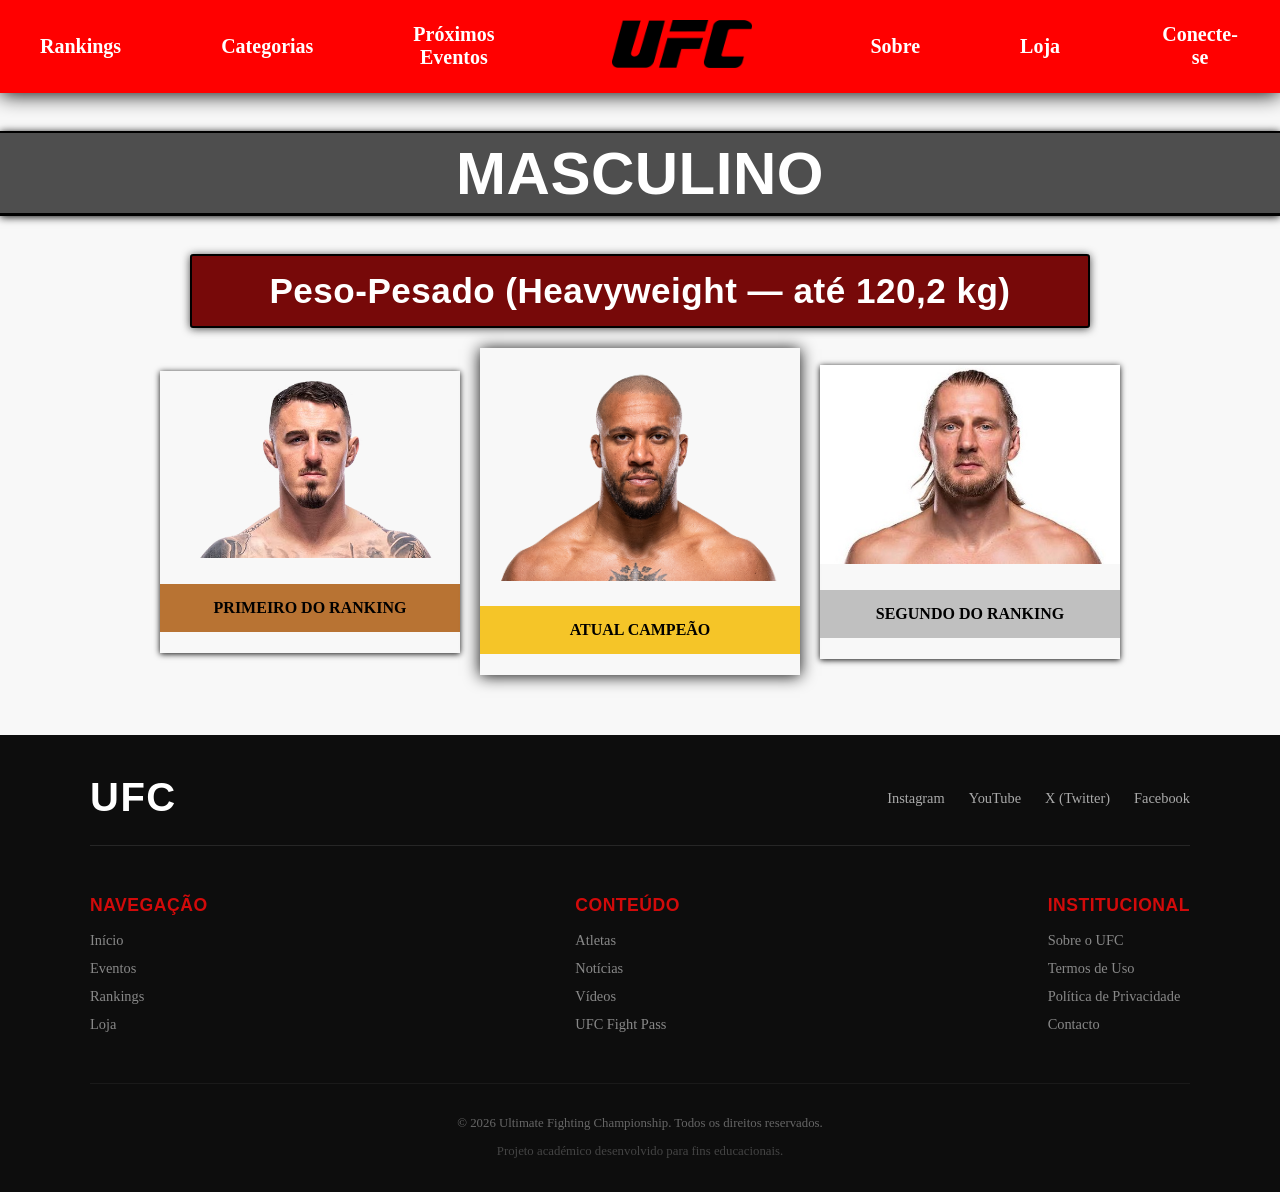
==== categorias.html @ e04116a1 "inicio da pagina de categorias" ====
<!DOCTYPE html>
<html lang="pt-br">
<head>
    <meta charset="UTF-8">
    <meta name="viewport" content="width=device-width, initial-scale=1.0">
    <title>Document</title>
    <link rel="stylesheet" href="style.css">
</head>
<body>
    <header>

        <nav>
            <div class="links">

                <div class="lmenu">
                    <a href="ranking.html">Rankings</a>
                    <a href="categorias.html">Categorias</a>
                    <a href="eventos.html">Próximos Eventos</a>
                </div>

                    <div class="logomenu"><a href="index.html"><img src="./images/ufc logo" alt="" class="ufclogo"></a> </div>

                <div class="rmenu">
                    <a href="sobre.html">Sobre</a>
                    <a href="loja.html">Loja</a>
                    <a href="login.html">Conecte-se</a>
                </div>
            </div>
        </nav>

    </header>

    <section>
      <div class="titulo-categoria-masculino">
        <h2>
          Masculino
        </h2>
      </div>
      
      <div class="sub-titulos-cm">
        <h3>
          Peso-Pesado
        </h3>

        <h3>
          (Heavyweight — até 120,2 kg)
        </h3>
      </div>

        <div class="top3">

          <div class="a1">
            <img src="./images/aspinall.avif" alt="" width="300">
            <h4 class="pr">Primeiro do Ranking</h4>
          </div>
  
          <div class="a2">
            <img src="./images/ciryl-gane.png" alt="" width="320">
            <h4 class="ca">Atual Campeão</h4>
          </div>
  
          <div class="a3">
            <img src="./images/alexander-volkov.jpg" alt="" width=300>
            <h4 class="sr">Segundo do Ranking</h4>
          </div>
        </div>
    </section>






    <!-- Início do rodapé do site -->
<footer class="rodape-ufc">
  <div class="rodape-conteudo">
    
    <!-- Secção Superior: Contém o logo da marca e os links das redes sociais -->
    <div class="rodape-topo">
      <!-- Logo do UFC estilizado via CSS -->
      <div class="logo-rodape">UFC</div>
      
      <!-- Container com as ligações para as redes sociais -->
      <div class="redes-sociais">
        <!-- target="_blank" faz o link abrir numa nova separador do navegador -->
        <a href="#" target="_blank">Instagram</a>
        <a href="#" target="_blank">YouTube</a>
        <a href="#" target="_blank">X (Twitter)</a>
        <a href="#" target="_blank">Facebook</a>
      </div>
    </div>

    <!-- Linha horizontal discreta para separar o topo do corpo do rodapé -->
    <hr class="linha-divisoria">

    <!-- Secção Central: Organizada em colunas de navegação -->
    <div class="rodape-colunas">
      
      <!-- Coluna 1: Links principais de navegação do site -->
      <div class="coluna">
        <h4>Navegação</h4>
        <ul>
          <li><a href="index.html">Início</a></li>
          <li><a href="eventos.html">Eventos</a></li>
          <li><a href="ranking.html">Rankings</a></li>
          <li><a href="loja.html">Loja</a></li>
        </ul>
      </div>

      <!-- Coluna 2: Links para secções de conteúdo e media -->
      <div class="coluna">
        <h4>Conteúdo</h4>
        <ul>
          <li><a href="#">Atletas</a></li>
          <li><a href="#">Notícias</a></li>
          <li><a href="#">Vídeos</a></li>
          <li><a href="#">UFC Fight Pass</a></li>
        </ul>
      </div>

      <!-- Coluna 3: Links de páginas institucionais e termos legais -->
      <div class="coluna">
        <h4>Institucional</h4>
        <ul>
          <li><a href="sobre.html">Sobre o UFC</a></li>
          <li><a href="#">Termos de Uso</a></li>
          <li><a href="#">Política de Privacidade</a></li>
          <li><a href="#">Contacto</a></li>
        </ul>
      </div>
    </div>

    <!-- Secção Inferior: Contém as informações de copyright e aviso escolar -->
    <div class="rodape-base">
      <p>&copy; 2026 Ultimate Fighting Championship. Todos os direitos reservados.</p>
      <p class="creditos">Projeto académico desenvolvido para fins educacionais.</p>
    </div>

  </div>
</footer>
</body>
</html>
---- style.css ----
body{
    margin: 0;
    background-color: #f8f8f8;
}

header{
    width: 100%;
    display: flex;
}

nav{
    display: flex;
    justify-content: center;
    background-color: red;
    width: 100%;
    padding: 20px 20px;
    box-shadow: 0 1px 20px black;
}

.ufclogo{
    width: 140px;
    
}

.links{
    display: flex;
    gap: 50px;
    align-items: center;
}

.links a{
    text-decoration: none;
    color: white;
    font-size: 20px;
    text-align: center;
    font-weight: bolder;
}

.lmenu{
    width: 40%;
    display: flex;
    gap: 100px;
    align-items: center;
    padding: 0 20px;
}

.logomenu{
    width: 10%;
    display: flex;
    justify-content: center;
    margin: 0 6ch;
    width: 140px;
}

.rmenu{
    width: 40%;
    display: flex;
    gap: 100px;
    align-items: center;
    padding: 0 20px;
}

.charlesdiego{
    display: flex;
    justify-content: center;
    margin-top: 50px;
}

.asidecharles{
    width: 25%;
    border: 4px solid rgb(77, 69, 69);
    background-color: rgba(37, 35, 35, 0.685);
    padding: 0 30px;
    font-size: 25px;
    text-align: center;
}

.imgcharles{
    border: 8px rgb(197, 168, 4) solid;
}

.tituloaside{
    color: rgb(240, 231, 231);
    text-decoration: underline;
    font-family: 'Oswald', sans-serif;
    font-weight: 700;
    text-transform: uppercase; /* Deixa em maiúsculas */
    letter-spacing: 0.5px;      /* Ajusta o espaçamento das letras */
}

.ulcharlesindex li{
    margin-top: 40px;
    color: white;
}

.h2noticias{
    font-family: 'Oswald', sans-serif;
    font-weight: 700;
    text-transform: uppercase;
    letter-spacing: 0.5px;
    display: flex;
    margin-top: 5%;
    font-size: 50px;
    background-color: red;
    width: 60%;
    margin: 3% 20%;
    justify-content: center;
    padding: 15px;
    border: 2px solid black;
    box-shadow: #ff0000 0 1px 8px;
    border-radius: 3px;
    color: white;
}

.entrevista-natalia{
    display: flex;
    align-items: center; /* Centraliza o conteúdo verticalmente */
    gap: 20px;
    background-color: #ffffff;
    box-shadow: 0 1px 20px black; /*borda com sombra desfocada*/
    padding: 15px;
    max-width: 80%;
    margin: 0 auto;
    }

.legenda-video-natalia{
    font-size: 28px;
}    

.jonnyidx{
    display: flex;
    align-items: center; 
    gap: 20px; 
    background-color: #ffffff; /* Cor de fundo idêntica ao card de cima */
    box-shadow: 0 1px 20px black; /*borda com sombra desfocada*/
    padding: 15px;
    max-width: 80%;
    margin: 0 auto;
}

.foto-jonny{
    width: 200;
    height: 315;
}

.legenda-jonny{
    font-size: 28px;
}

.figueiredoidx{
    display: flex;
    align-items: center; /* Centraliza o conteúdo verticalmente */
    gap: 20px;
    background-color: #ffffff;
    box-shadow: 0 1px 20px black; /*borda com sombra desfocada*/
    padding: 15px;
    max-width: 80%;
    margin: 0 auto;
}

.legenda-video-figueiredo{
    font-size: 28px;
}

/* ============================================================
   ESTILOS GERAIS DO RODAPÉ
   ============================================================ */

/* Estilização da caixa principal do rodapé */
.rodape-ufc {
  background-color: #0d0d0d; /* Fundo cinza quase preto (estilo escuro do UFC) */
  color: #ffffff;            /* Cor do texto geral em branco */
  padding: 40px 20px 20px;   /* Espaçamento interno: 40px no topo, 20px nas laterais, 20px em baixo */
  margin-top: 60px;          /* Espaço exterior na parte superior para afastar do conteúdo do site */
  width: 100%;               /* Garante que o rodapé ocupe a largura total do ecrã */
  box-sizing: border-box;    /* Garante que o padding não faça a largura passar dos 100% */
}

/* Container interno que limita a largura do conteúdo central */
.rodape-conteudo {
  max-width: 1100px; /* Largura máxima para alinhar o conteúdo com o centro da página */
  margin: 0 auto;    /* Centraliza o bloco na horizontal */
}

/* ============================================================
   SECCÃO SUPERIOR (LOGO E REDES SOCIAIS)
   ============================================================ */

.rodape-topo {
  display: flex;                /* Ativa o Flexbox para alinhar itens lado a lado */
  justify-content: space-between;/* Atira o logo para a esquerda e as redes sociais para a direita */
  align-items: center;         /* Centraliza o logo e os links verticalmente */
  flex-wrap: wrap;              /* Permite que os elementos se moldem caso o ecrã seja pequeno */
  gap: 15px;                    /* Espaço mínimo de segurança entre o logo e as redes */
}

/* Estilo do texto "UFC" */
.logo-rodape {
  font-family: 'Oswald', 'Impact', sans-serif; /* Aplica a fonte marcante e espessa */
  font-size: 2.5rem;          /* Tamanho grande de texto */
  font-weight: bold;          /* Texto em negrito */
  letter-spacing: 1.5px;      /* Ligeiro afastamento entre as letras */
  color: #ffffff;             /* Cor branca */
}

/* Links das redes sociais */
.redes-sociais a {
  color: #aaaaaa;             /* Cor cinza claro para os links em estado normal */
  text-decoration: none;      /* Remove o sublinhado padrão dos links */
  margin-left: 20px;          /* Dá espaço entre cada link social */
  font-size: 0.9rem;          /* Tamanho de letra ligeiramente reduzido */
  transition: color 0.2s ease-in-out; /* Transição suave na mudança de cor ao passar o rato */
}

/* Efeito ao passar o rato (hover) nas redes sociais */
.redes-sociais a:hover {
  color: #d20a0a; /* Muda a cor para o vermelho oficial do UFC */
}

/* ============================================================
   LINHA DIVISÓRIA
   ============================================================ */

.linha-divisoria {
  border: 0;                   /* Remove a borda padrão do elemento <hr> */
  border-top: 1px solid #262626; /*Cria uma linha fina num tom de cinza escuro */
  margin: 25px 0;              /* Dá 25px de margem em cima e em baixo */
}

/* ============================================================
   SECCÃO CENTRAL (COLUNAS DE LINKS)
   ============================================================ */

.rodape-colunas {
  display: flex;                 /* Usa Flexbox para colocar as colunas lado a lado */
  justify-content: space-between; /* Distribui as colunas proporcionalmente */
  flex-wrap: wrap;               /* Permite que as colunas quebrem linha em ecrãs menores */
  gap: 30px;                     /* Espaço entre cada coluna */
}

/* Títulos das colunas ("Navegação", "Conteúdo", "Institucional") */
.coluna h4 {
  font-family: 'Oswald', sans-serif; /* Fonte do estilo UFC */
  text-transform: uppercase;         /* Força todas as letras a ficarem em Maiúsculas */
  color: #d20a0a;                    /* Vermelho UFC */
  margin-bottom: 15px;               /* Distância entre o título e a lista de links */
  font-size: 1.1rem;                 /* Tamanho do título */
  letter-spacing: 0.5px;             /* Espaçamento entre letras */
}

/* Limpeza das listas de links */
.coluna ul {
  list-style: none; /* Remove os pontos/bolinhas padrão da lista (<ul>) */
  padding: 0;       /* Remove o recuo padrão interno */
  margin: 0;        /* Remove as margens padrão */
}

/* Cada item individual da lista */
.coluna ul li {
  margin-bottom: 10px; /* Distância vertical entre cada item da lista */
}

/* Links das colunas */
.coluna ul li a {
  color: #888888;                     /* Cinza médio para leitura agradável */
  text-decoration: none;             /* Sem sublinhado */
  font-size: 0.9rem;                 /* Tamanho do texto */
  transition: color 0.2s ease-in-out;/* Transição suave ao passar o rato */
}

/* Efeito de hover nos links das colunas */
.coluna ul li a:hover {
  color: #ffffff; /* O texto passa a branco quando o rato está em cima */
}

/* ============================================================
   BASE DO RODAPÉ (COPYRIGHT E CRÉDITOS)
   ============================================================ */

.rodape-base {
  margin-top: 40px;            /* Espaçamento acima em relação às colunas */
  padding-top: 20px;           /* Espaçamento interno superior */
  border-top: 1px solid #1a1a1a;/* Linha topo muito subtil para separar a área final */
  text-align: center;          /* Centraliza o texto no meio do ecrã */
  font-size: 0.8rem;           /* Texto pequeno para avisos legais */
  color: #666666;              /* Tom de cinza mais apagado */
}

/* Subtexto referente aos créditos do curso */
.rodape-base .creditos {
  margin-top: 5px;             /* Pequeno espaço acima */
  color: #444444;              /* Tom de cinza ainda mais discreto */
}

.titulo-categoria-masculino{
    font-family: 'Oswald', sans-serif;
    text-transform: uppercase;
    letter-spacing: 0.5px;
    display: flex;
    font-size: 40px;
    background-color: rgb(78, 78, 78);
    width: 100%;
    height: 80px;
    align-items: center;
    margin: 3% auto;
    justify-content: center;
    border-bottom:solid black 3px;
    border-top: black solid 2px;
    box-shadow: #0c0c0c 0 1px 8px;
    color: white;
}

.sub-titulos-cm{
    font-family: 'Oswald', sans-serif;
    letter-spacing: 0.5px;
    display: flex;
    font-size: 30px;
    background-color: rgb(119, 9, 9);
    width: 70%;
    height: 70px;
    gap: 10px;
    margin: 0 auto;
    align-items: center;
    justify-content: center;
    text-align: center;
    border: 2px solid black;
    box-shadow: #474747 0 1px 8px;
    border-radius: 3px;
    color: white;
    margin-bottom: 10px;
}

.top3{
  display: flex;
  align-items: center;
  justify-content: center;
  gap: 20px;
}

.a1{
  text-align: center;
  box-shadow: #0c0c0c 0 1px 6px;
  margin-top: 10px;
}

.pr{
  background-color: rgb(184, 115, 51);
  padding: 15px;
  text-transform: uppercase;
  font-weight: 600;
}

.a2{
  text-align: center;
  margin-top: 10px;
  box-shadow: #0c0c0c 0 1px 15px;
}

.ca{
  background-color: rgb(245, 197, 40);
  padding: 15px;
  text-transform: uppercase;
  font-weight: 600;
}

.a3{
  text-align: center;
  margin-top: 10px;
  box-shadow: #0c0c0c 0 1px 6px;
}

.sr{
  background-color: silver;
  padding: 15px;
  text-transform: uppercase;
  font-weight: 600;
}
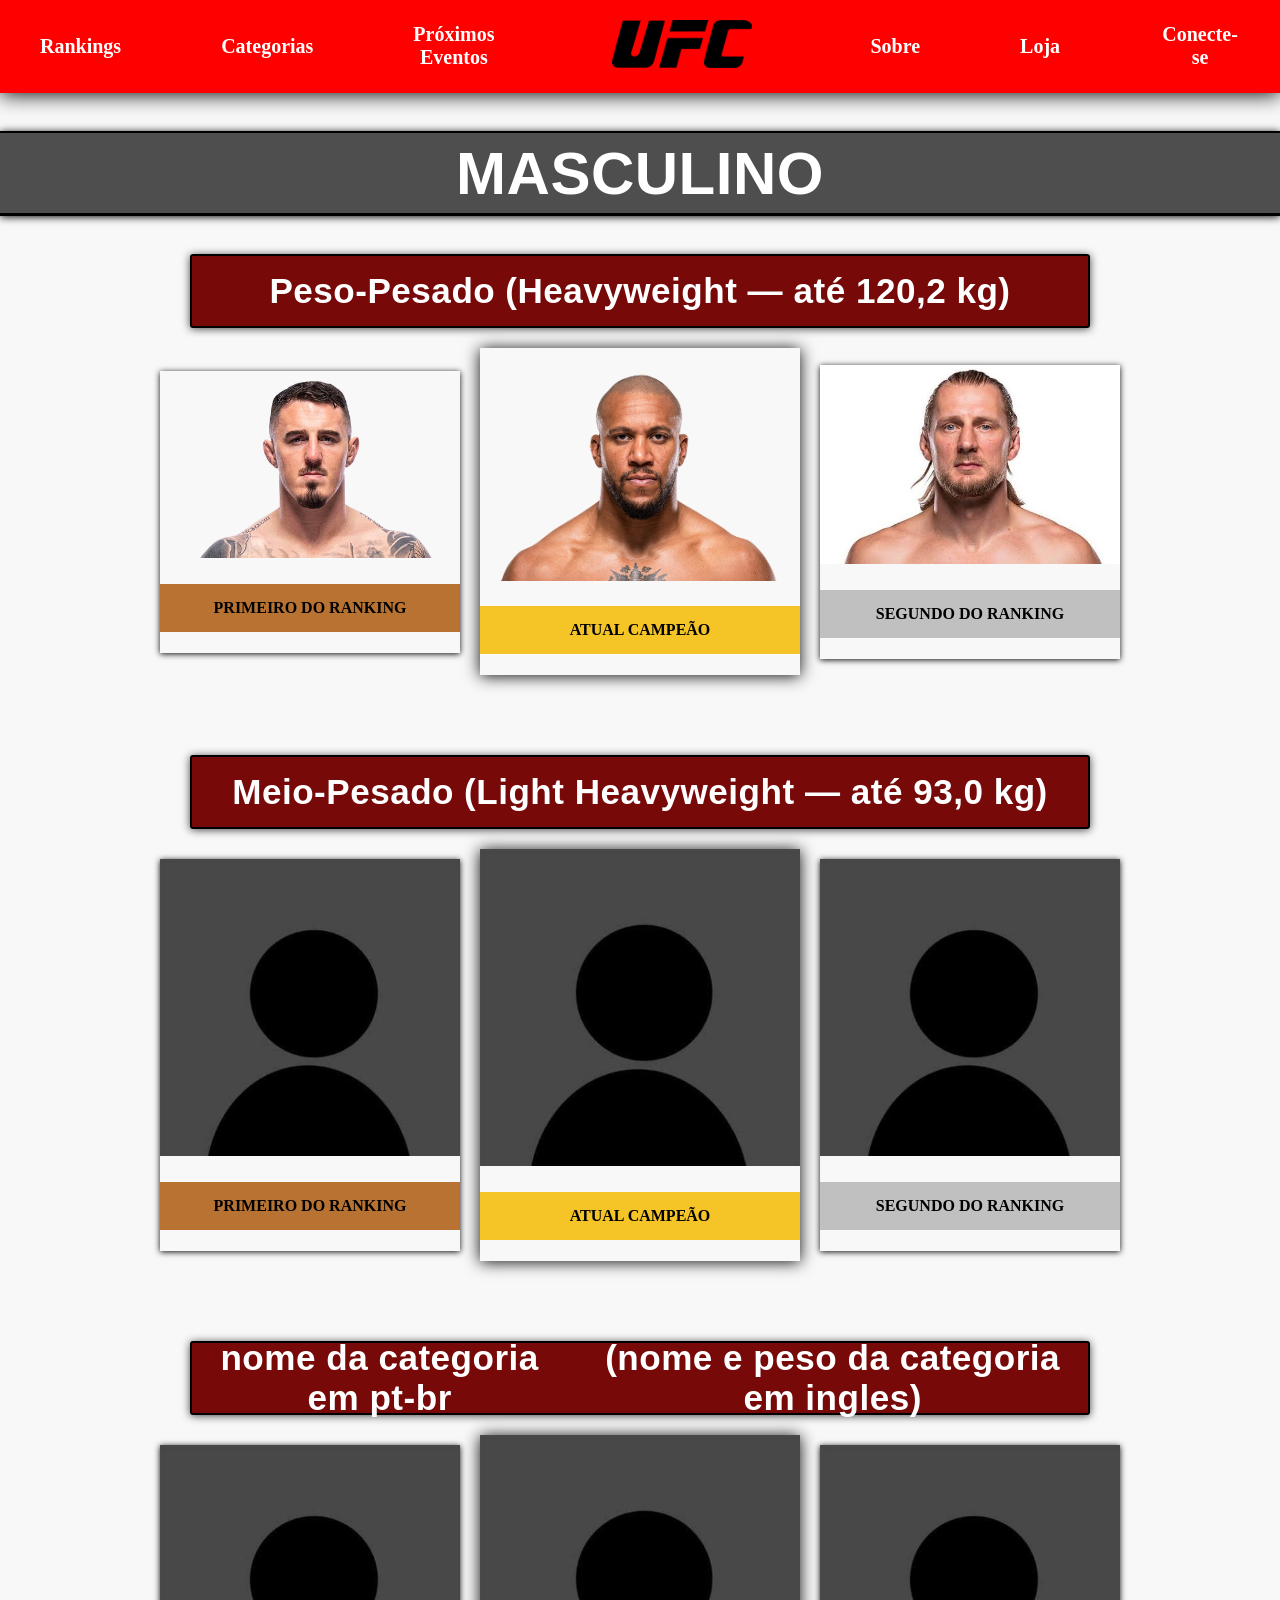
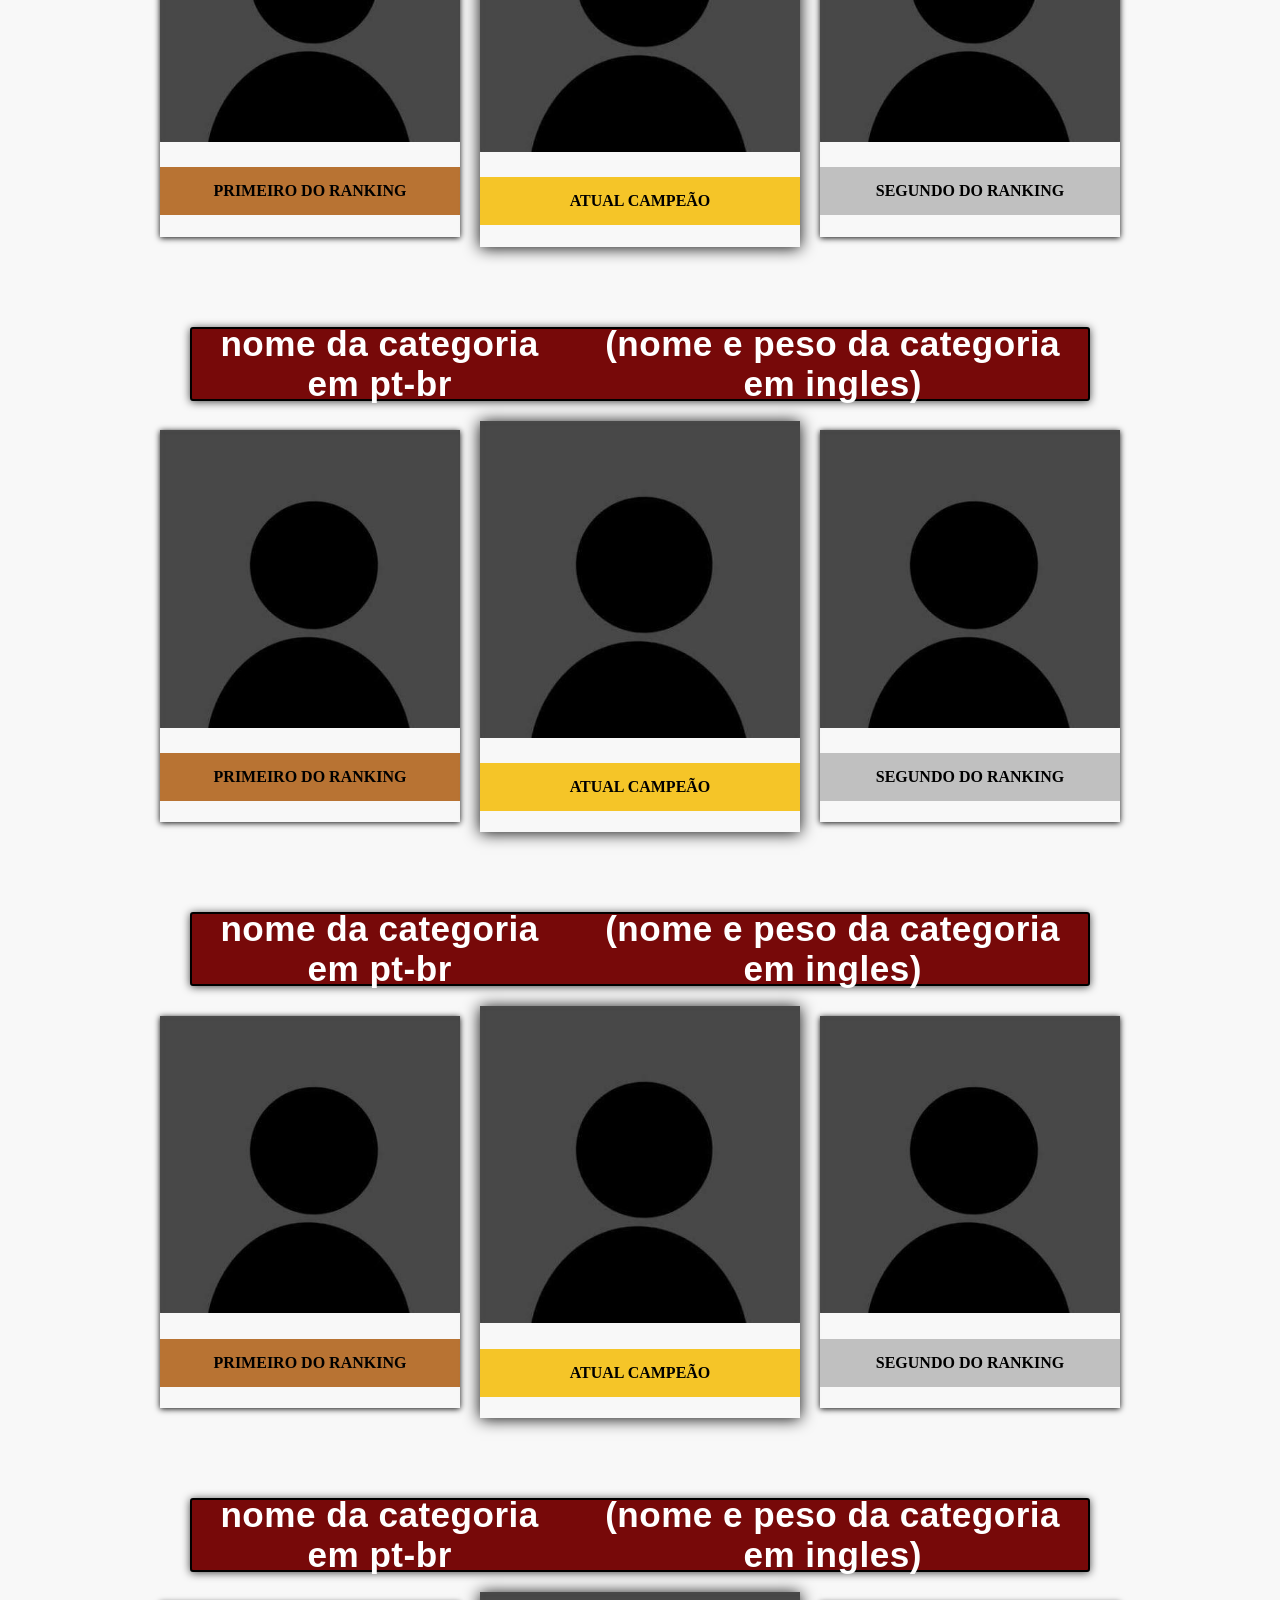
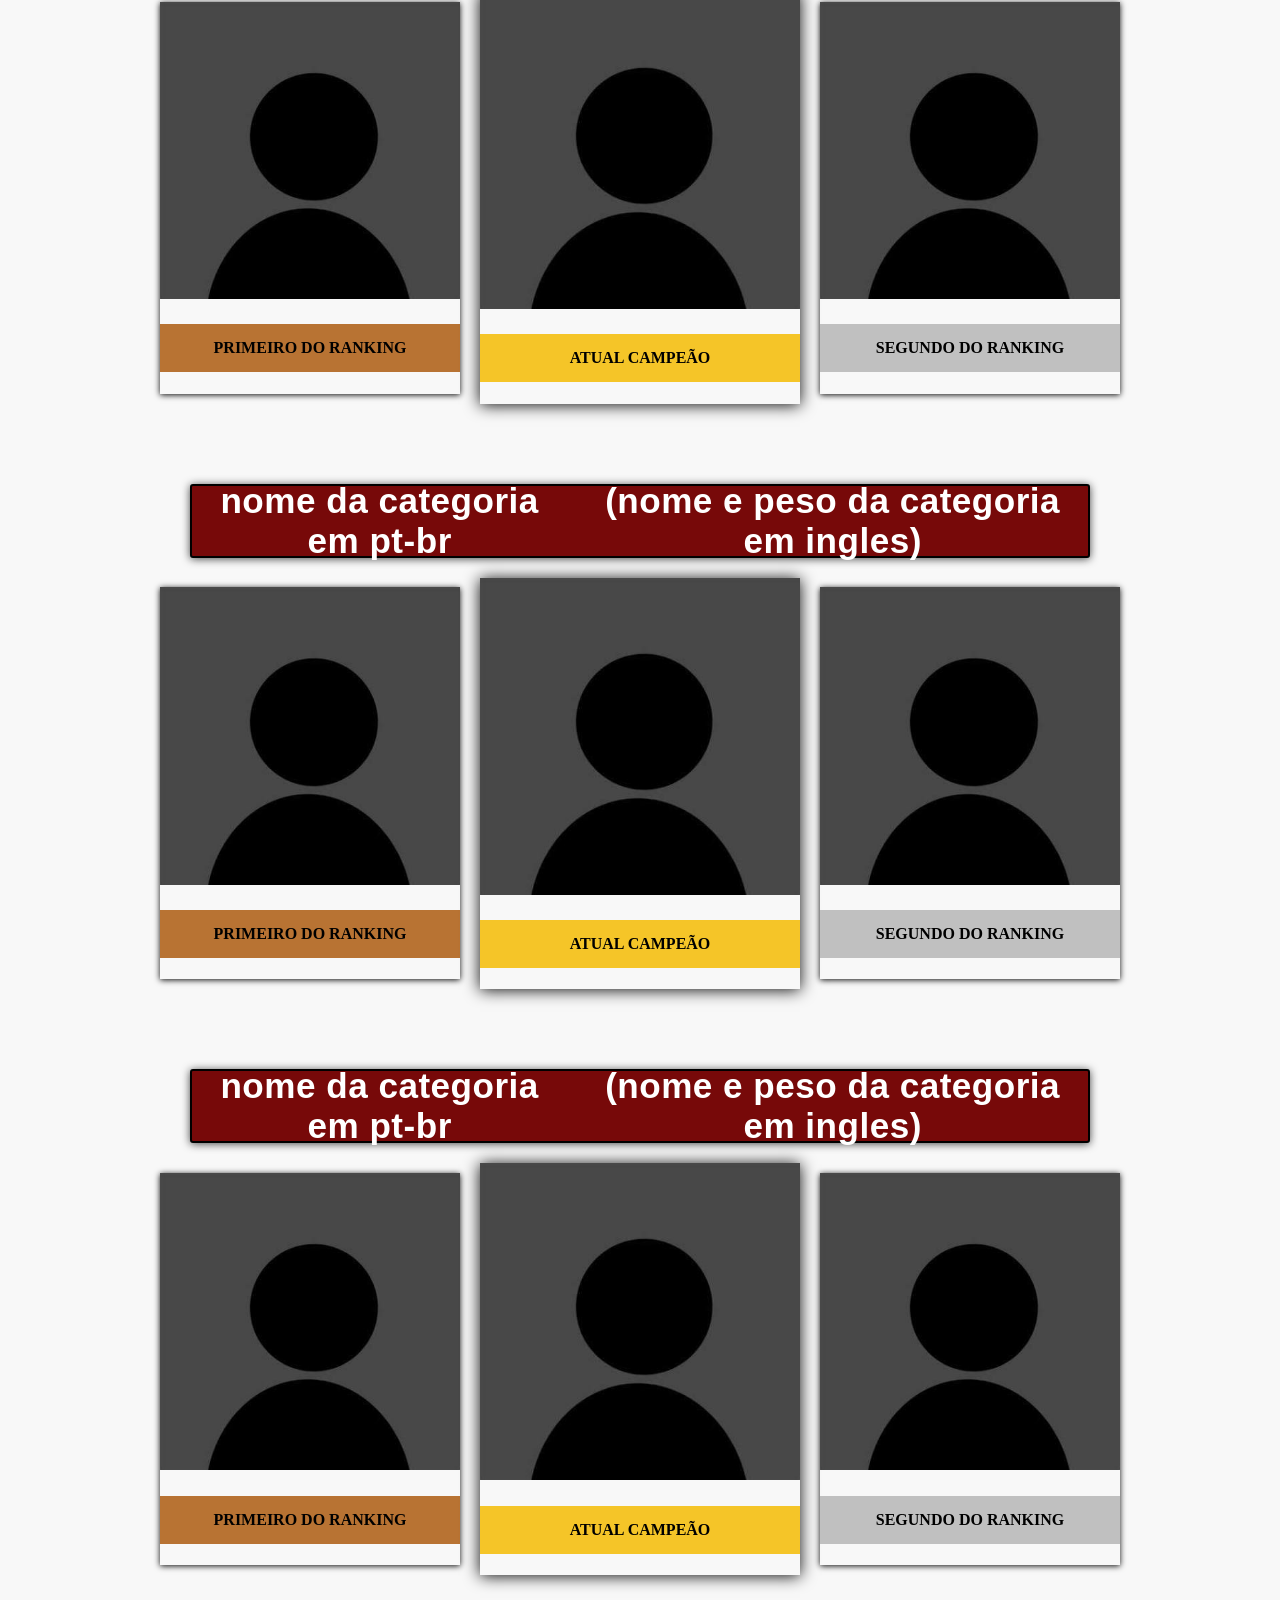
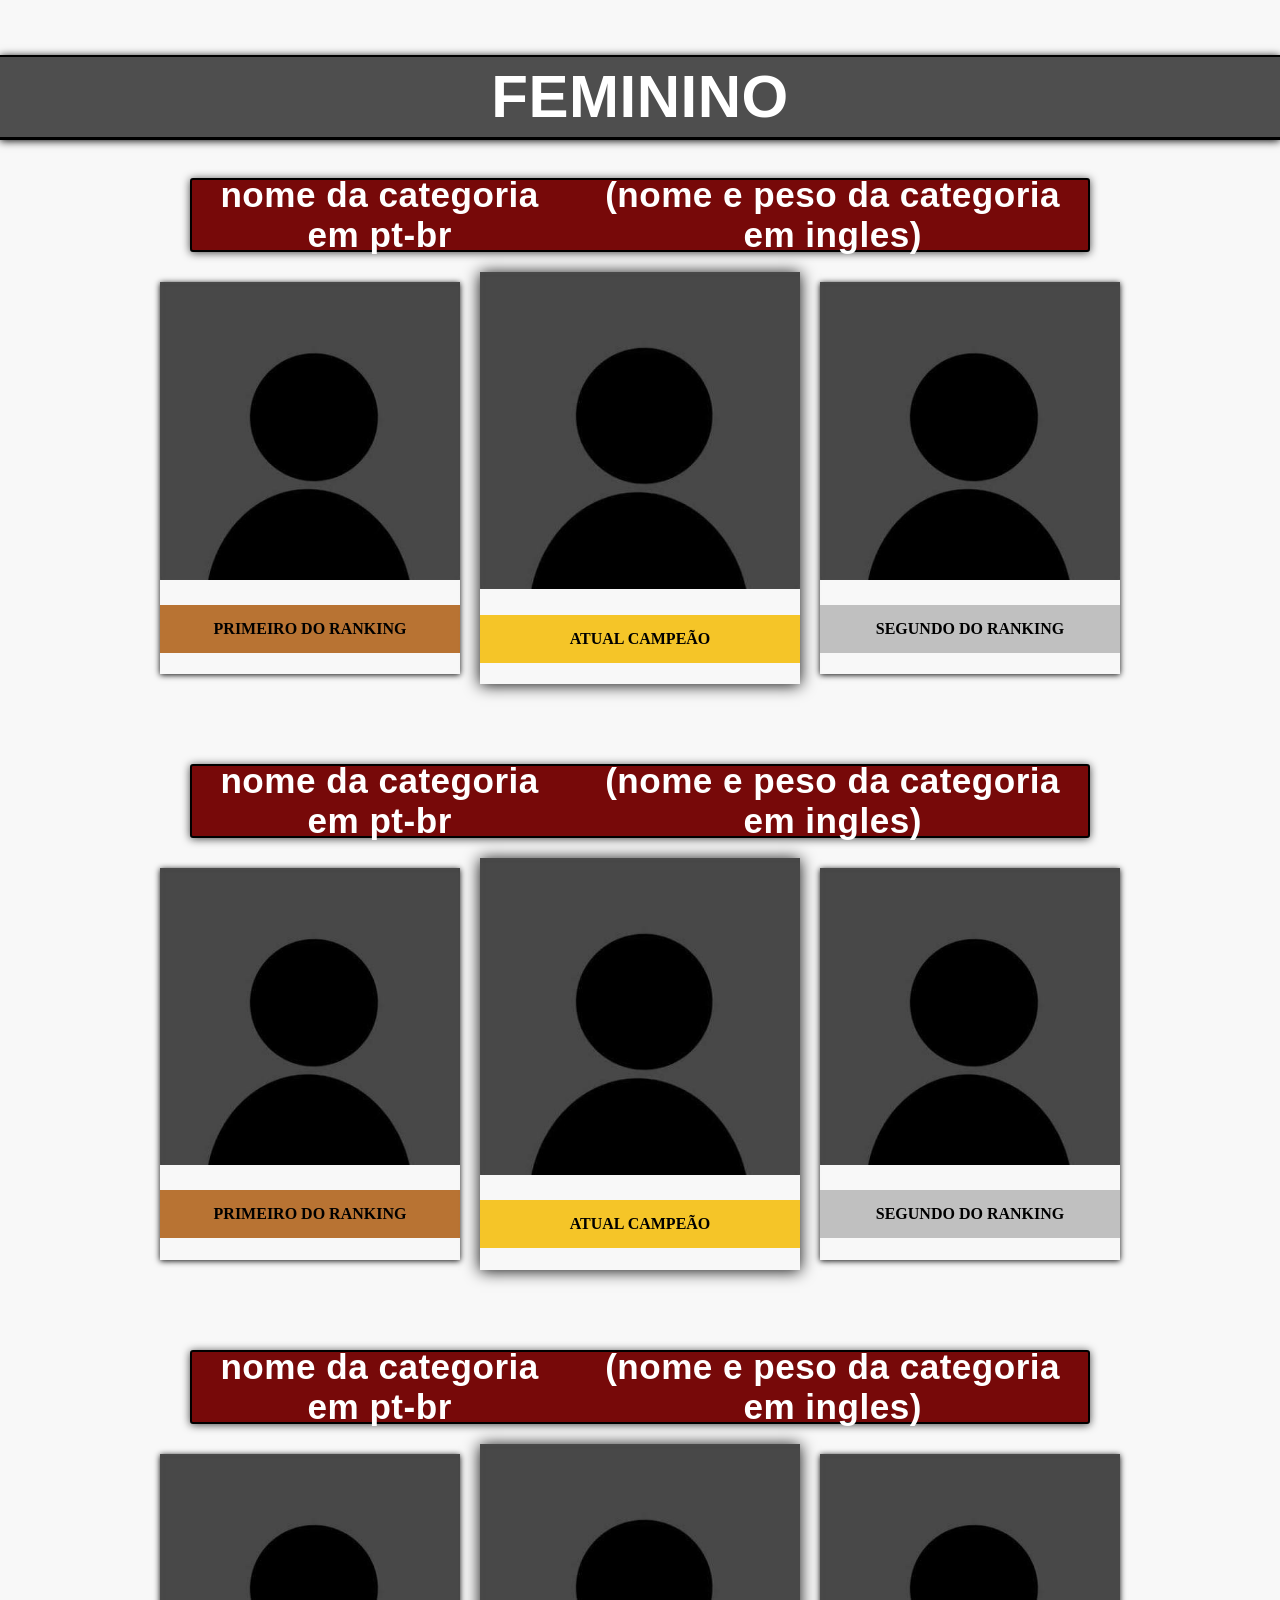
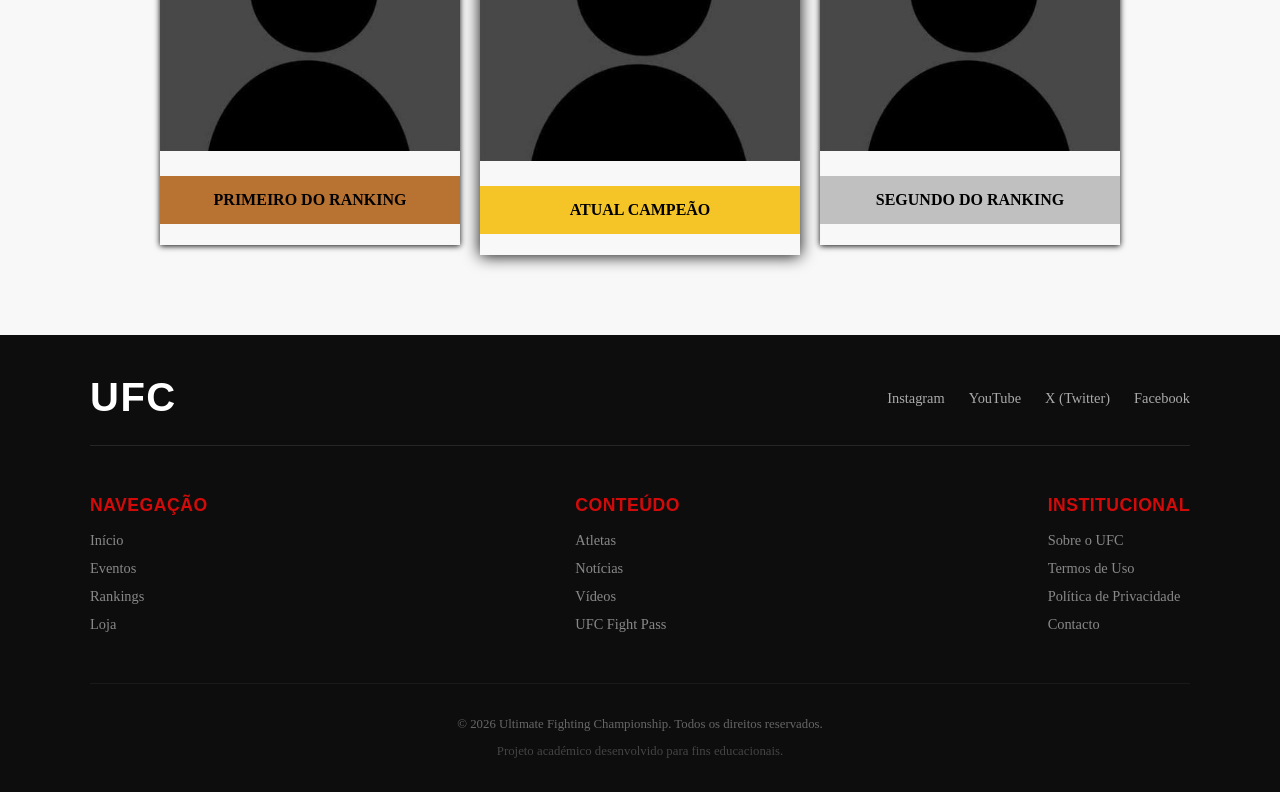
==== commit 14c6b4bb: "Continuando o projeto no curso -att das categorias" ====
--- a/categorias.html
+++ b/categorias.html
@@ -31,7 +31,7 @@
     </header>
 
     <section>
-      <div class="titulo-categoria-masculino">
+      <div class="titulo-categoria-genero">
         <h2>
           Masculino
         </h2>
@@ -64,6 +64,304 @@
             <h4 class="sr">Segundo do Ranking</h4>
           </div>
         </div>
+
+
+
+
+        <div class="sub-titulos-cm">
+          <h3>
+            Meio-Pesado
+          </h3>
+  
+          <h3>
+            (Light Heavyweight — até 93,0 kg)
+          </h3>
+        </div>
+  
+          <div class="top3">
+  
+            <div class="a1">
+              <img src="./images/perfil-vazio.jpg" alt="" width="300">
+              <h4 class="pr">Primeiro do Ranking</h4>
+            </div>
+    
+            <div class="a2">
+              <img src="./images/perfil-vazio.jpg" alt="" width="320">
+              <h4 class="ca">Atual Campeão</h4>
+            </div>
+    
+            <div class="a3">
+              <img src="./images/perfil-vazio.jpg" alt="" width=300>
+              <h4 class="sr">Segundo do Ranking</h4>
+            </div>
+          </div>
+
+
+          <div class="sub-titulos-cm">
+            <h3>
+              nome da categoria em pt-br
+            </h3>
+    
+            <h3>
+              (nome e peso da categoria em ingles)
+            </h3>
+          </div>
+    
+            <div class="top3">
+    
+              <div class="a1">
+                <img src="./images/perfil-vazio.jpg" alt="" width="300">
+                <h4 class="pr">Primeiro do Ranking</h4>
+              </div>
+      
+              <div class="a2">
+                <img src="./images/perfil-vazio.jpg" alt="" width="320">
+                <h4 class="ca">Atual Campeão</h4>
+              </div>
+      
+              <div class="a3">
+                <img src="./images/perfil-vazio.jpg" alt="" width=300>
+                <h4 class="sr">Segundo do Ranking</h4>
+              </div>
+            </div>
+
+
+            <div class="sub-titulos-cm">
+              <h3>
+                nome da categoria em pt-br
+              </h3>
+      
+              <h3>
+                (nome e peso da categoria em ingles)
+              </h3>
+            </div>
+      
+              <div class="top3">
+      
+                <div class="a1">
+                  <img src="./images/perfil-vazio.jpg" alt="" width="300">
+                  <h4 class="pr">Primeiro do Ranking</h4>
+                </div>
+        
+                <div class="a2">
+                  <img src="./images/perfil-vazio.jpg" alt="" width="320">
+                  <h4 class="ca">Atual Campeão</h4>
+                </div>
+        
+                <div class="a3">
+                  <img src="./images/perfil-vazio.jpg" alt="" width=300>
+                  <h4 class="sr">Segundo do Ranking</h4>
+                </div>
+              </div>
+
+
+              <div class="sub-titulos-cm">
+                <h3>
+                  nome da categoria em pt-br
+                </h3>
+        
+                <h3>
+                  (nome e peso da categoria em ingles)
+                </h3>
+              </div>
+        
+                <div class="top3">
+        
+                  <div class="a1">
+                    <img src="./images/perfil-vazio.jpg" alt="" width="300">
+                    <h4 class="pr">Primeiro do Ranking</h4>
+                  </div>
+          
+                  <div class="a2">
+                    <img src="./images/perfil-vazio.jpg" alt="" width="320">
+                    <h4 class="ca">Atual Campeão</h4>
+                  </div>
+          
+                  <div class="a3">
+                    <img src="./images/perfil-vazio.jpg" alt="" width=300>
+                    <h4 class="sr">Segundo do Ranking</h4>
+                  </div>
+                </div>
+
+
+                <div class="sub-titulos-cm">
+                  <h3>
+                    nome da categoria em pt-br
+                  </h3>
+          
+                  <h3>
+                    (nome e peso da categoria em ingles)
+                  </h3>
+                </div>
+          
+                  <div class="top3">
+          
+                    <div class="a1">
+                      <img src="./images/perfil-vazio.jpg" alt="" width="300">
+                      <h4 class="pr">Primeiro do Ranking</h4>
+                    </div>
+            
+                    <div class="a2">
+                      <img src="./images/perfil-vazio.jpg" alt="" width="320">
+                      <h4 class="ca">Atual Campeão</h4>
+                    </div>
+            
+                    <div class="a3">
+                      <img src="./images/perfil-vazio.jpg" alt="" width=300>
+                      <h4 class="sr">Segundo do Ranking</h4>
+                    </div>
+                  </div>
+
+
+                  <div class="sub-titulos-cm">
+                    <h3>
+                      nome da categoria em pt-br
+                    </h3>
+            
+                    <h3>
+                      (nome e peso da categoria em ingles)
+                    </h3>
+                  </div>
+            
+                    <div class="top3">
+            
+                      <div class="a1">
+                        <img src="./images/perfil-vazio.jpg" alt="" width="300">
+                        <h4 class="pr">Primeiro do Ranking</h4>
+                      </div>
+              
+                      <div class="a2">
+                        <img src="./images/perfil-vazio.jpg" alt="" width="320">
+                        <h4 class="ca">Atual Campeão</h4>
+                      </div>
+              
+                      <div class="a3">
+                        <img src="./images/perfil-vazio.jpg" alt="" width=300>
+                        <h4 class="sr">Segundo do Ranking</h4>
+                      </div>
+                    </div>
+
+
+                    <div class="sub-titulos-cm">
+                      <h3>
+                        nome da categoria em pt-br
+                      </h3>
+              
+                      <h3>
+                        (nome e peso da categoria em ingles)
+                      </h3>
+                    </div>
+              
+                      <div class="top3">
+              
+                        <div class="a1">
+                          <img src="./images/perfil-vazio.jpg" alt="" width="300">
+                          <h4 class="pr">Primeiro do Ranking</h4>
+                        </div>
+                
+                        <div class="a2">
+                          <img src="./images/perfil-vazio.jpg" alt="" width="320">
+                          <h4 class="ca">Atual Campeão</h4>
+                        </div>
+                
+                        <div class="a3">
+                          <img src="./images/perfil-vazio.jpg" alt="" width=300>
+                          <h4 class="sr">Segundo do Ranking</h4>
+                        </div>
+                      </div>
+
+                      <div class="titulo-categoria-genero">
+                        <h2>
+                          Feminino
+                        </h2>
+                      </div>
+                      
+
+                      <div class="sub-titulos-cm">
+                        <h3>
+                          nome da categoria em pt-br
+                        </h3>
+                
+                        <h3>
+                          (nome e peso da categoria em ingles)
+                        </h3>
+                      </div>
+                
+                        <div class="top3">
+                
+                          <div class="a1">
+                            <img src="./images/perfil-vazio.jpg" alt="" width="300">
+                            <h4 class="pr">Primeiro do Ranking</h4>
+                          </div>
+                  
+                          <div class="a2">
+                            <img src="./images/perfil-vazio.jpg" alt="" width="320">
+                            <h4 class="ca">Atual Campeão</h4>
+                          </div>
+                  
+                          <div class="a3">
+                            <img src="./images/perfil-vazio.jpg" alt="" width=300>
+                            <h4 class="sr">Segundo do Ranking</h4>
+                          </div>
+                        </div>
+
+
+                        <div class="sub-titulos-cm">
+                          <h3>
+                            nome da categoria em pt-br
+                          </h3>
+                  
+                          <h3>
+                            (nome e peso da categoria em ingles)
+                          </h3>
+                        </div>
+                  
+                          <div class="top3">
+                  
+                            <div class="a1">
+                              <img src="./images/perfil-vazio.jpg" alt="" width="300">
+                              <h4 class="pr">Primeiro do Ranking</h4>
+                            </div>
+                    
+                            <div class="a2">
+                              <img src="./images/perfil-vazio.jpg" alt="" width="320">
+                              <h4 class="ca">Atual Campeão</h4>
+                            </div>
+                    
+                            <div class="a3">
+                              <img src="./images/perfil-vazio.jpg" alt="" width=300>
+                              <h4 class="sr">Segundo do Ranking</h4>
+                            </div>
+                          </div>
+
+
+                          <div class="sub-titulos-cm">
+                            <h3>
+                              nome da categoria em pt-br
+                            </h3>
+                    
+                            <h3>
+                              (nome e peso da categoria em ingles)
+                            </h3>
+                          </div>
+                    
+                            <div class="top3">
+                    
+                              <div class="a1">
+                                <img src="./images/perfil-vazio.jpg" alt="" width="300">
+                                <h4 class="pr">Primeiro do Ranking</h4>
+                              </div>
+                      
+                              <div class="a2">
+                                <img src="./images/perfil-vazio.jpg" alt="" width="320">
+                                <h4 class="ca">Atual Campeão</h4>
+                              </div>
+                      
+                              <div class="a3">
+                                <img src="./images/perfil-vazio.jpg" alt="" width=300>
+                                <h4 class="sr">Segundo do Ranking</h4>
+                              </div>
+                            </div>
     </section>
 
 
--- a/style.css
+++ b/style.css
@@ -292,7 +292,7 @@
   color: #444444;              /* Tom de cinza ainda mais discreto */
 }
 
-.titulo-categoria-masculino{
+.titulo-categoria-genero{
     font-family: 'Oswald', sans-serif;
     text-transform: uppercase;
     letter-spacing: 0.5px;
@@ -335,6 +335,7 @@
   align-items: center;
   justify-content: center;
   gap: 20px;
+  margin-bottom: 80px;
 }
 
 .a1{
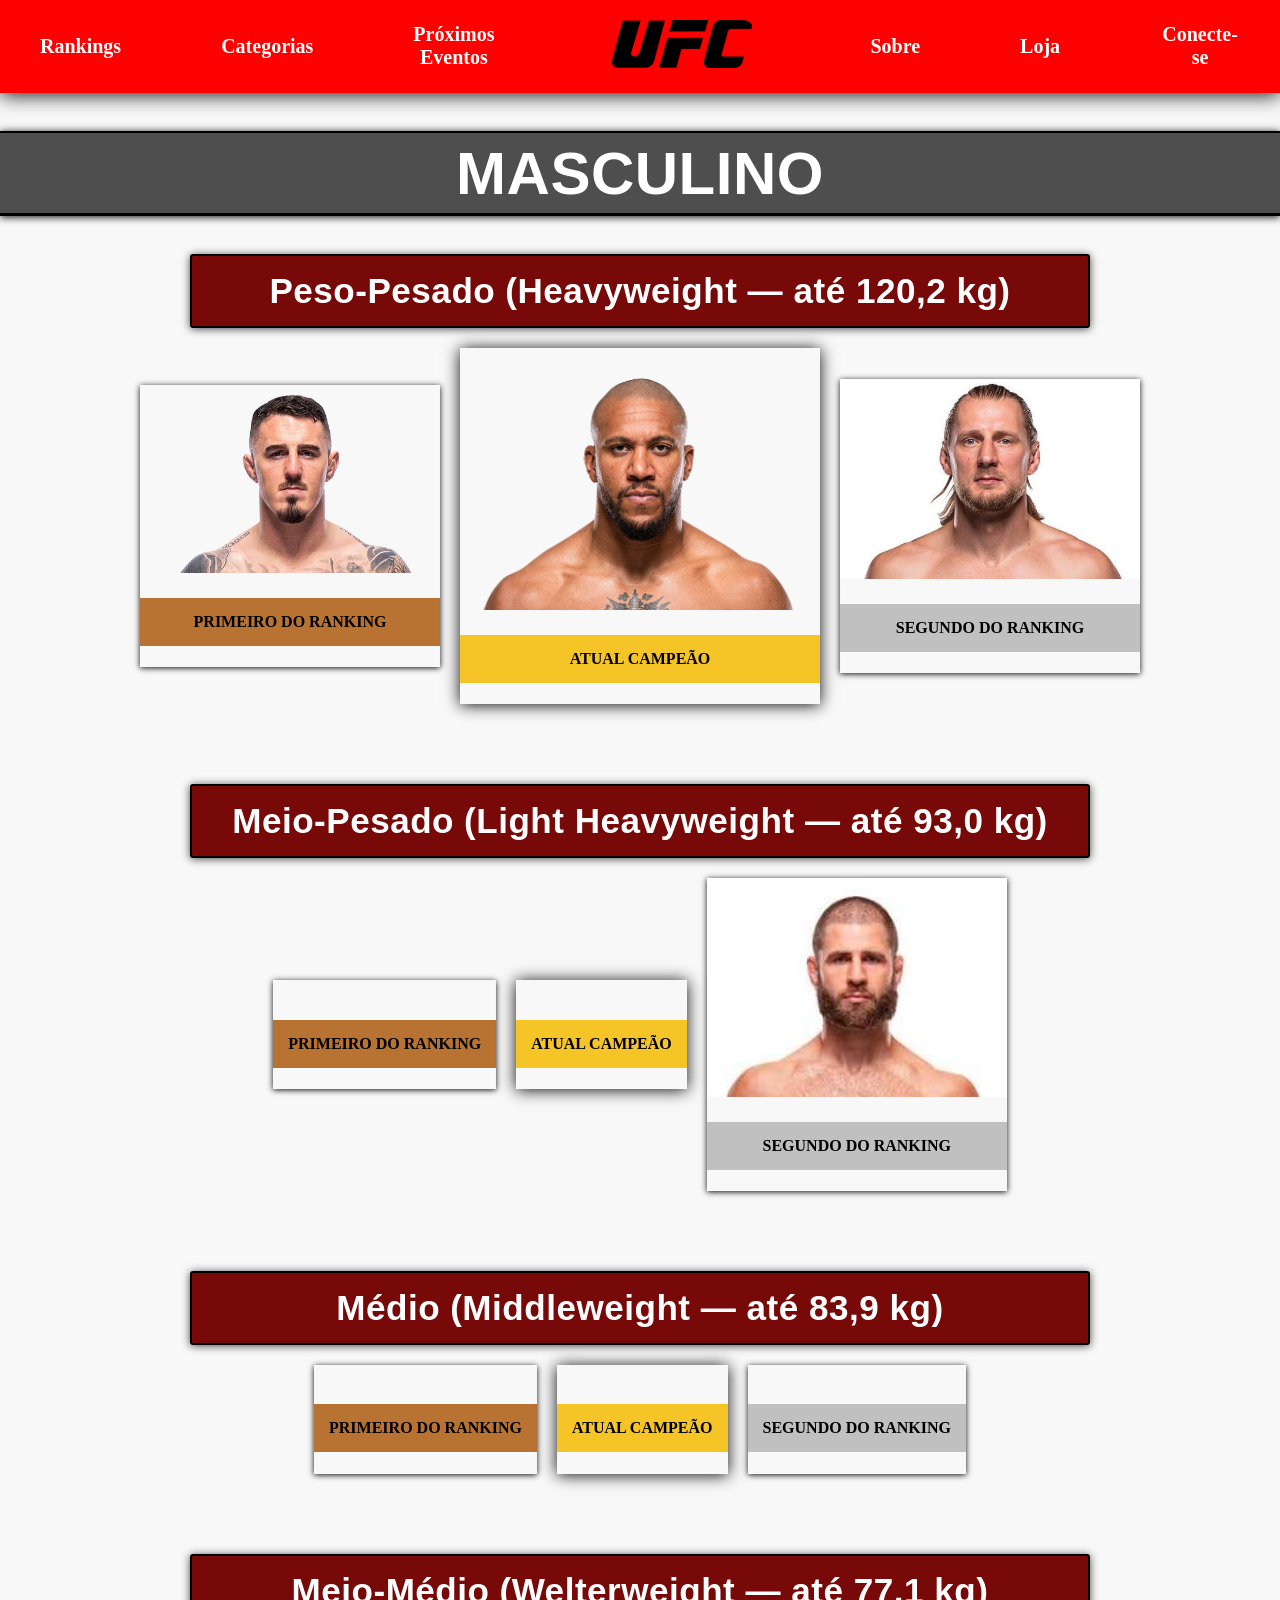
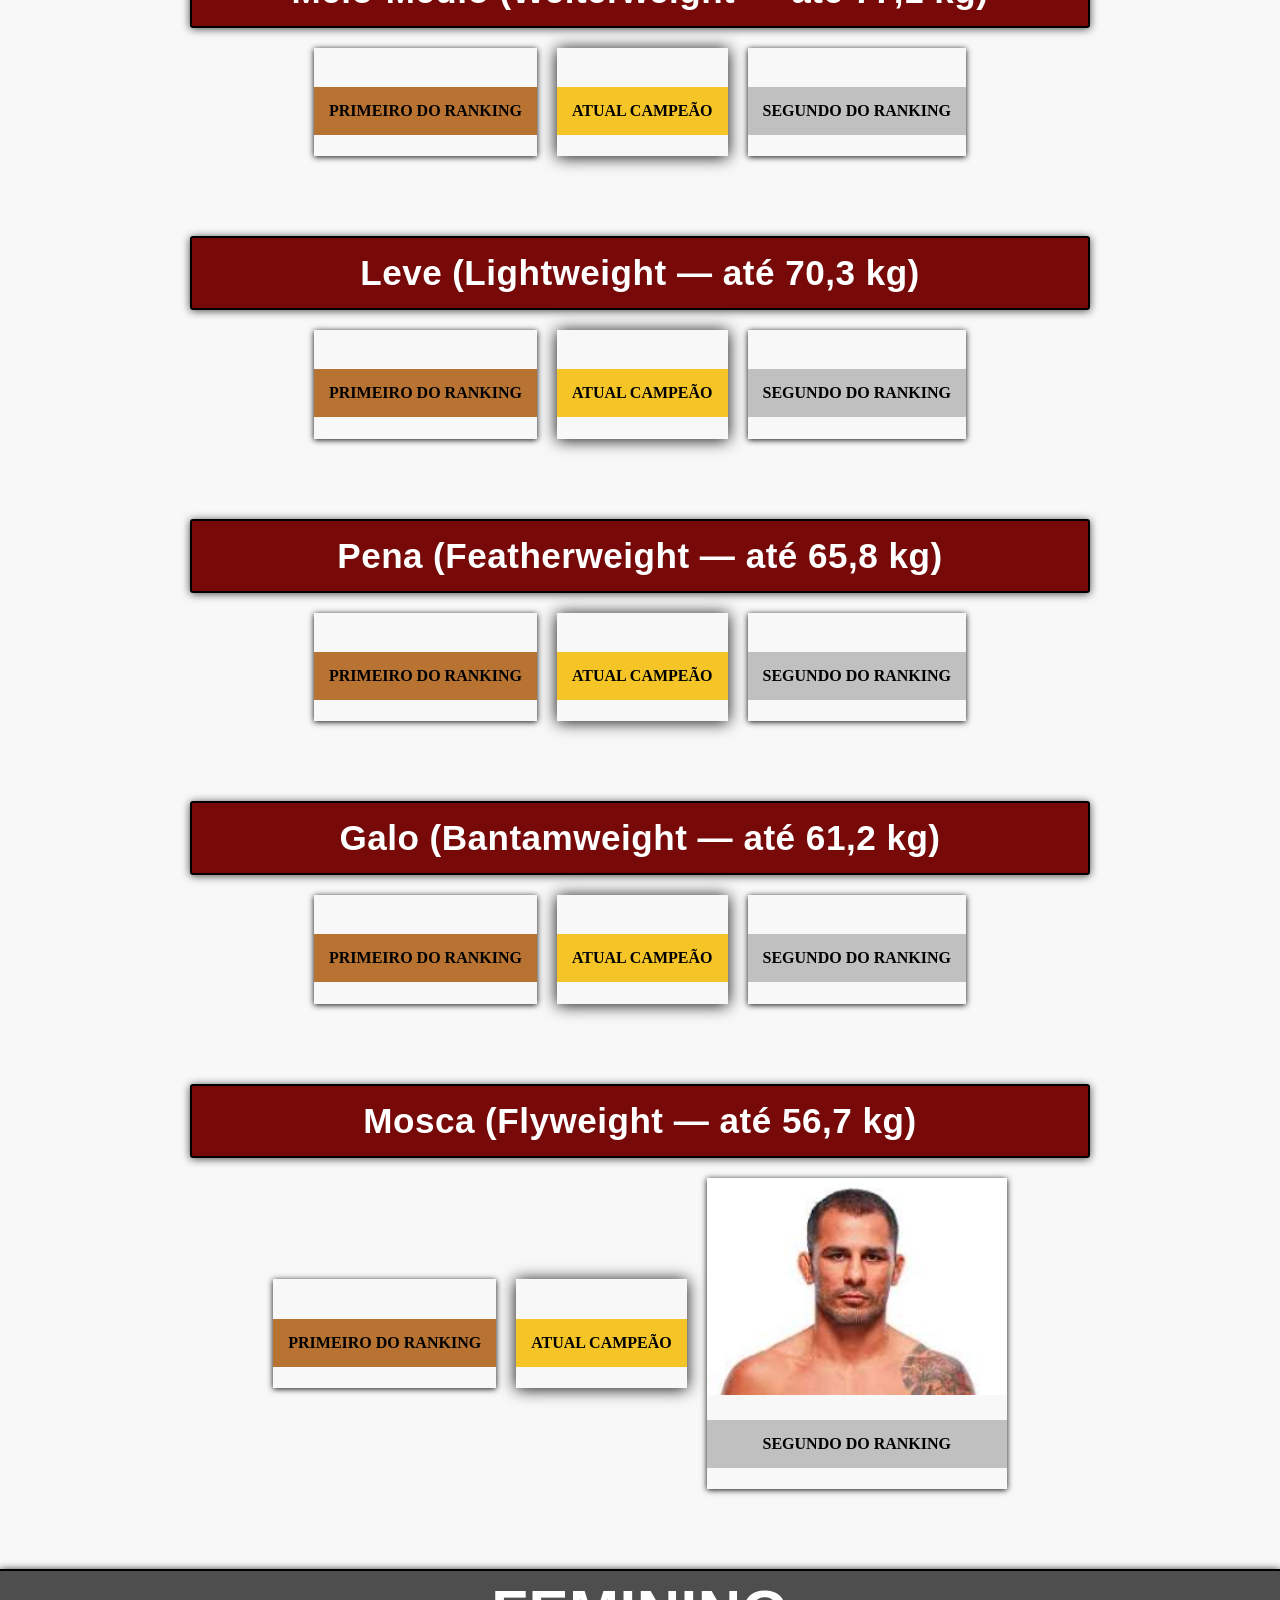
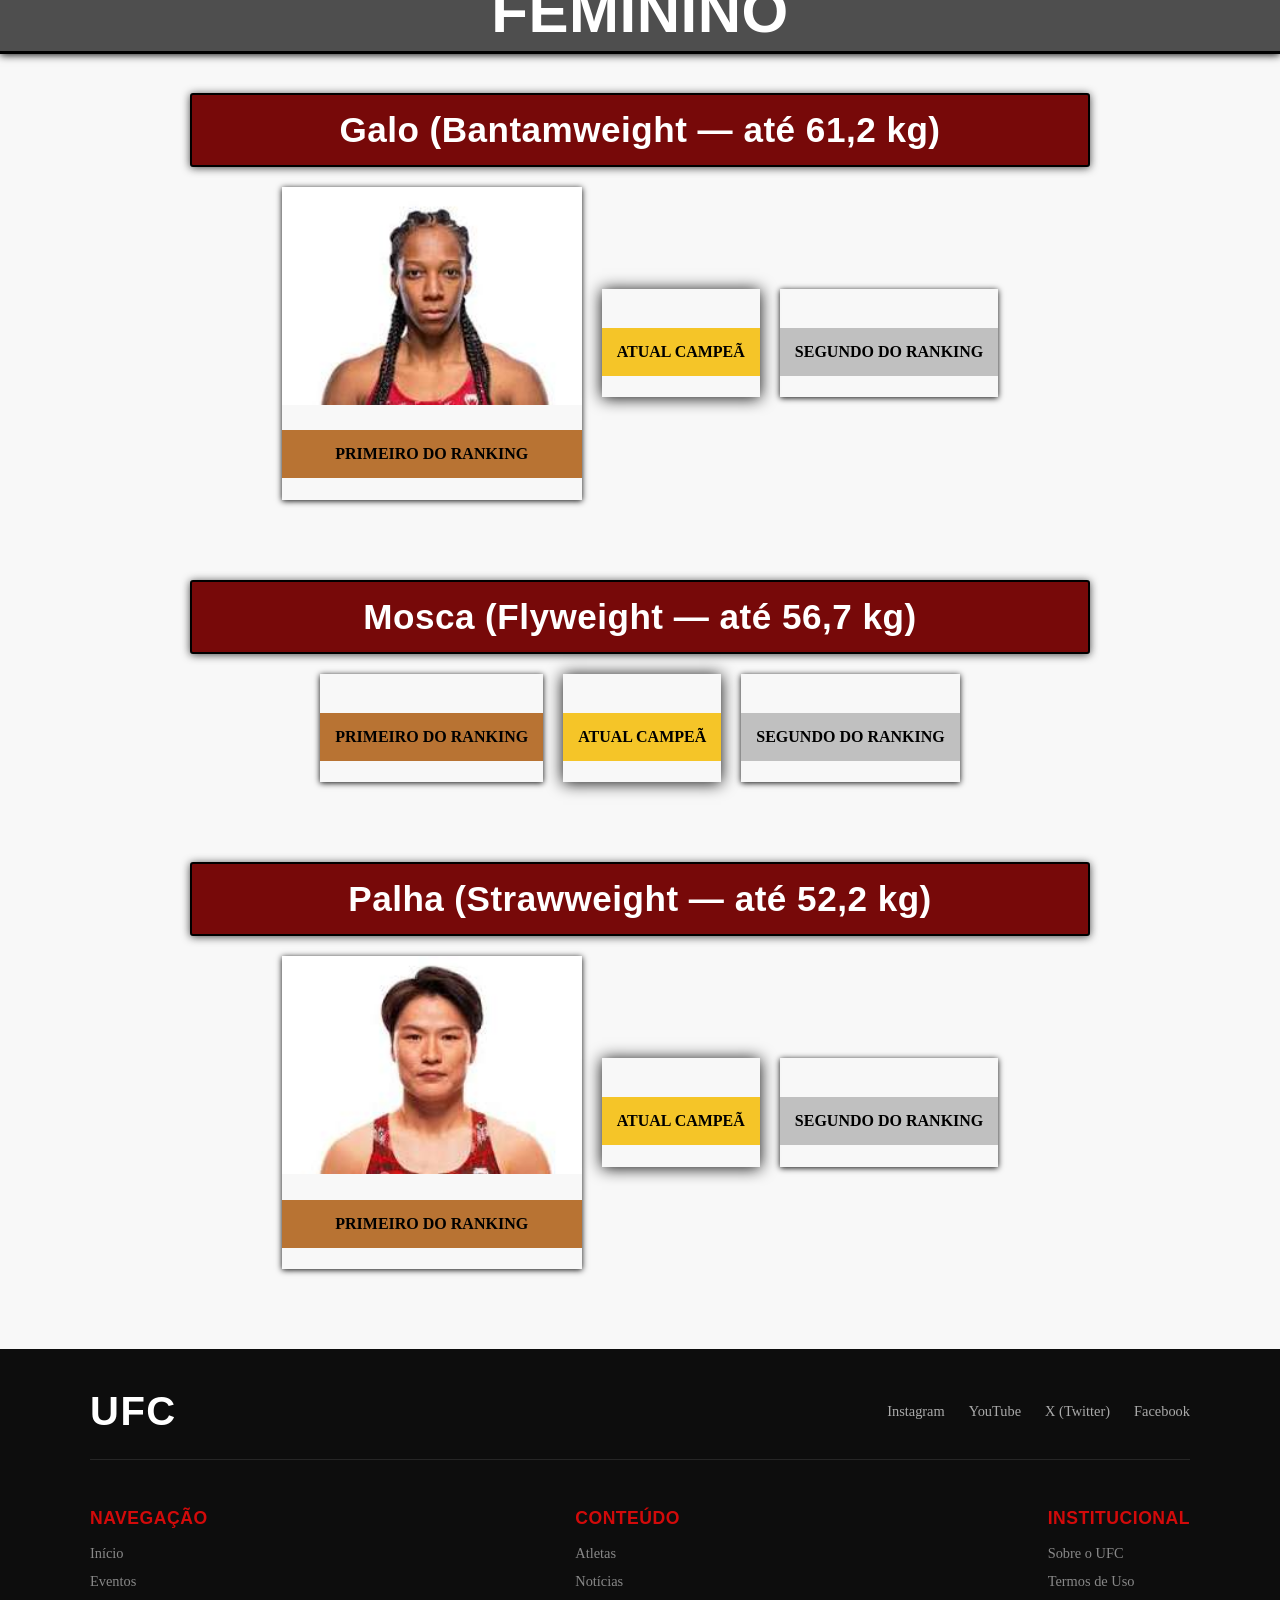
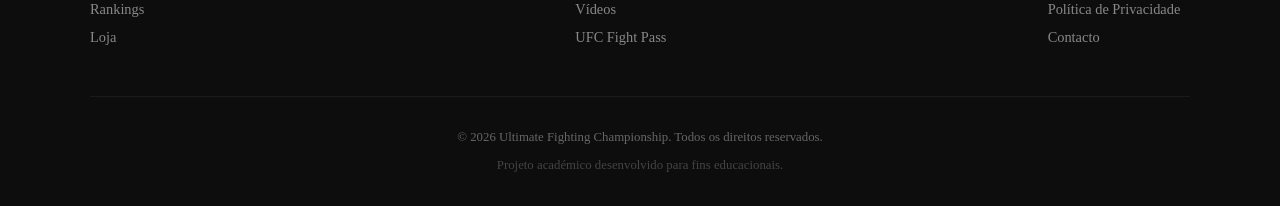
==== commit 941ffa74: "Atualiza ranking e categorias do UFC" ====
--- a/categorias.html
+++ b/categorias.html
@@ -3,7 +3,7 @@
 <head>
     <meta charset="UTF-8">
     <meta name="viewport" content="width=device-width, initial-scale=1.0">
-    <title>Document</title>
+    <title>Categorias-UFC</title>
     <link rel="stylesheet" href="style.css">
 </head>
 <body>
@@ -55,7 +55,7 @@
           </div>
   
           <div class="a2">
-            <img src="./images/ciryl-gane.png" alt="" width="320">
+            <img src="./images/ciryl-gane.png" alt="" width="360">
             <h4 class="ca">Atual Campeão</h4>
           </div>
   
@@ -81,17 +81,17 @@
           <div class="top3">
   
             <div class="a1">
-              <img src="./images/perfil-vazio.jpg" alt="" width="300">
+              <img src="https://encrypted-tbn0.gstatic.com/images?q=tbn:ANd9GcR9qxgpLPQkkiQoW80Zxzq2JwezqXZ4h4YUzZ04bDbQgQ&s=10" alt="" width="300">
               <h4 class="pr">Primeiro do Ranking</h4>
             </div>
     
             <div class="a2">
-              <img src="./images/perfil-vazio.jpg" alt="" width="320">
+              <img src="https://encrypted-tbn0.gstatic.com/images?q=tbn:ANd9GcSCaEzQ7SV3JleX3pph7b6u9SgKC_xZCd4RZO_FDUWtOQ&s=10" alt="" width="360">
               <h4 class="ca">Atual Campeão</h4>
             </div>
     
             <div class="a3">
-              <img src="./images/perfil-vazio.jpg" alt="" width=300>
+              <img src="[data-uri]" alt="" width=300>
               <h4 class="sr">Segundo do Ranking</h4>
             </div>
           </div>
@@ -99,28 +99,28 @@
 
           <div class="sub-titulos-cm">
             <h3>
-              nome da categoria em pt-br
+              Médio
             </h3>
     
             <h3>
-              (nome e peso da categoria em ingles)
+              (Middleweight — até 83,9 kg)
             </h3>
           </div>
     
             <div class="top3">
     
               <div class="a1">
-                <img src="./images/perfil-vazio.jpg" alt="" width="300">
+                <img src="https://encrypted-tbn0.gstatic.com/images?q=tbn:ANd9GcRzICZTNGr-CFZAb40Z7wipj0JyZ65qgDkRprPhmt0BMA&s=10" alt="" width="300">
                 <h4 class="pr">Primeiro do Ranking</h4>
               </div>
       
               <div class="a2">
-                <img src="./images/perfil-vazio.jpg" alt="" width="320">
+                <img src="https://encrypted-tbn0.gstatic.com/images?q=tbn:ANd9GcRJZUhUhLFGQD304MTn2SoO0e5_ktY8wzws3PBHsfiA0A&s=10" alt="" width="360">
                 <h4 class="ca">Atual Campeão</h4>
               </div>
       
               <div class="a3">
-                <img src="./images/perfil-vazio.jpg" alt="" width=300>
+                <img src="https://encrypted-tbn0.gstatic.com/images?q=tbn:ANd9GcQSQssuQyBAeRmmTAitDvB3ydt0MdMA0HUOaKpEGd6rpw&s=10" alt="" width=300>
                 <h4 class="sr">Segundo do Ranking</h4>
               </div>
             </div>
@@ -128,28 +128,28 @@
 
             <div class="sub-titulos-cm">
               <h3>
-                nome da categoria em pt-br
+                Meio-Médio
               </h3>
       
               <h3>
-                (nome e peso da categoria em ingles)
+                (Welterweight — até 77,1 kg)
               </h3>
             </div>
       
               <div class="top3">
       
                 <div class="a1">
-                  <img src="./images/perfil-vazio.jpg" alt="" width="300">
+                  <img src="https://encrypted-tbn0.gstatic.com/images?q=tbn:ANd9GcThjmzSDK9QwO9D0imY3iH_8-dR4nXV5w0BpHy8nqkEsQ&s" alt="" width="300">
                   <h4 class="pr">Primeiro do Ranking</h4>
                 </div>
         
                 <div class="a2">
-                  <img src="./images/perfil-vazio.jpg" alt="" width="320">
+                  <img src="https://encrypted-tbn0.gstatic.com/images?q=tbn:ANd9GcSkS6fkpiX3PLeIFJR1p5HoLYbPRbheMvLYEz8QCJe_zQ&s=10" alt="" width="360">
                   <h4 class="ca">Atual Campeão</h4>
                 </div>
         
                 <div class="a3">
-                  <img src="./images/perfil-vazio.jpg" alt="" width=300>
+                  <img src="https://encrypted-tbn0.gstatic.com/images?q=tbn:ANd9GcS8JEH-9-n7gkCvuNXJ2B4JB8ANDykO1cihrraZqnenMg&s=10" alt="" width=300>
                   <h4 class="sr">Segundo do Ranking</h4>
                 </div>
               </div>
@@ -157,28 +157,28 @@
 
               <div class="sub-titulos-cm">
                 <h3>
-                  nome da categoria em pt-br
+                  Leve
                 </h3>
         
                 <h3>
-                  (nome e peso da categoria em ingles)
+                  (Lightweight — até 70,3 kg)
                 </h3>
               </div>
         
                 <div class="top3">
         
                   <div class="a1">
-                    <img src="./images/perfil-vazio.jpg" alt="" width="300">
+                    <img src="https://encrypted-tbn0.gstatic.com/images?q=tbn:ANd9GcTmNGUE9o9qTe4gT7U4ktZ6OesCnkIQONKYsXF3Le-_JQ&s=10" alt="" width="300">
                     <h4 class="pr">Primeiro do Ranking</h4>
                   </div>
           
                   <div class="a2">
-                    <img src="./images/perfil-vazio.jpg" alt="" width="320">
+                    <img src="https://encrypted-tbn0.gstatic.com/images?q=tbn:ANd9GcQgTYbz_2CEz16d2Pyj-U9NvV5bFjY15gvcTiSxae3gkg&s=10" alt="" width="360">
                     <h4 class="ca">Atual Campeão</h4>
                   </div>
           
                   <div class="a3">
-                    <img src="./images/perfil-vazio.jpg" alt="" width=300>
+                    <img src="https://encrypted-tbn0.gstatic.com/images?q=tbn:ANd9GcThiQj6zBftE5OaXpgJ3iRP8MIRWyudUc_yI-OeDTH_Qw&s" alt="" width=300>
                     <h4 class="sr">Segundo do Ranking</h4>
                   </div>
                 </div>
@@ -186,28 +186,28 @@
 
                 <div class="sub-titulos-cm">
                   <h3>
-                    nome da categoria em pt-br
+                    Pena
                   </h3>
           
                   <h3>
-                    (nome e peso da categoria em ingles)
+                    (Featherweight — até 65,8 kg)
                   </h3>
                 </div>
           
                   <div class="top3">
           
                     <div class="a1">
-                      <img src="./images/perfil-vazio.jpg" alt="" width="300">
+                      <img src="https://encrypted-tbn0.gstatic.com/images?q=tbn:ANd9GcTaEiFui9PIDmtZXB11KNhW5aYhfHixJUyE3Pl4HCyRpg&s=10" alt="" width="300">
                       <h4 class="pr">Primeiro do Ranking</h4>
                     </div>
             
                     <div class="a2">
-                      <img src="./images/perfil-vazio.jpg" alt="" width="320">
+                      <img src="https://encrypted-tbn0.gstatic.com/images?q=tbn:ANd9GcQ44_2eXU4c_45HbiLL4_gRYtJvjESCiCorzV8rnPmv9Q&s" alt="" width="360">
                       <h4 class="ca">Atual Campeão</h4>
                     </div>
             
                     <div class="a3">
-                      <img src="./images/perfil-vazio.jpg" alt="" width=300>
+                      <img src="https://encrypted-tbn0.gstatic.com/images?q=tbn:ANd9GcTgmjbe-5_bVtfwlZdoq_3Fs74R1HTDDt4IST6CPErSbA&s=10" alt="" width=300>
                       <h4 class="sr">Segundo do Ranking</h4>
                     </div>
                   </div>
@@ -215,28 +215,28 @@
 
                   <div class="sub-titulos-cm">
                     <h3>
-                      nome da categoria em pt-br
+                      Galo
                     </h3>
             
                     <h3>
-                      (nome e peso da categoria em ingles)
+                      (Bantamweight — até 61,2 kg)
                     </h3>
                   </div>
             
                     <div class="top3">
             
                       <div class="a1">
-                        <img src="./images/perfil-vazio.jpg" alt="" width="300">
+                        <img src="https://encrypted-tbn0.gstatic.com/images?q=tbn:ANd9GcRl37tQTy0Y-j5I6dK5U9U5pD3Jwx-xjg4dBwaeAXIrgA&s=10" alt="" width="300">
                         <h4 class="pr">Primeiro do Ranking</h4>
                       </div>
               
                       <div class="a2">
-                        <img src="./images/perfil-vazio.jpg" alt="" width="320">
+                        <img src="https://encrypted-tbn0.gstatic.com/images?q=tbn:ANd9GcRW6zOyrV_bo8sBw5Nuzhtzj10HdEmiey7ZGAOkdfMgvA&s=10" alt="" width="360">
                         <h4 class="ca">Atual Campeão</h4>
                       </div>
               
                       <div class="a3">
-                        <img src="./images/perfil-vazio.jpg" alt="" width=300>
+                        <img src="https://encrypted-tbn0.gstatic.com/images?q=tbn:ANd9GcRota4jZKz2DUyeZb8BNZ6yc4zX0MTiIZkfm7K4DBY7fA&s=10" alt="" width=300>
                         <h4 class="sr">Segundo do Ranking</h4>
                       </div>
                     </div>
@@ -244,28 +244,28 @@
 
                     <div class="sub-titulos-cm">
                       <h3>
-                        nome da categoria em pt-br
+                        Mosca
                       </h3>
               
                       <h3>
-                        (nome e peso da categoria em ingles)
+                        (Flyweight — até 56,7 kg)
                       </h3>
                     </div>
               
                       <div class="top3">
               
                         <div class="a1">
-                          <img src="./images/perfil-vazio.jpg" alt="" width="300">
+                          <img src="https://encrypted-tbn0.gstatic.com/images?q=tbn:ANd9GcQt6p3G9u6_AdN_I03UzRkbxQjgCq7pHwTQ0yPVe3Qa-g&s=10" alt="" width="300">
                           <h4 class="pr">Primeiro do Ranking</h4>
                         </div>
                 
                         <div class="a2">
-                          <img src="./images/perfil-vazio.jpg" alt="" width="320">
+                          <img src="https://encrypted-tbn0.gstatic.com/images?q=tbn:ANd9GcRLyxwpenQo-qDGfCC-cPVZl-GfD29LKlyfwISPiT37lQ&s=10" alt="" width="360">
                           <h4 class="ca">Atual Campeão</h4>
                         </div>
                 
                         <div class="a3">
-                          <img src="./images/perfil-vazio.jpg" alt="" width=300>
+                          <img src="[data-uri]" alt="" width=300>
                           <h4 class="sr">Segundo do Ranking</h4>
                         </div>
                       </div>
@@ -279,28 +279,28 @@
 
                       <div class="sub-titulos-cm">
                         <h3>
-                          nome da categoria em pt-br
+                          Galo
                         </h3>
                 
                         <h3>
-                          (nome e peso da categoria em ingles)
+                          (Bantamweight — até 61,2 kg)
                         </h3>
                       </div>
                 
                         <div class="top3">
                 
                           <div class="a1">
-                            <img src="./images/perfil-vazio.jpg" alt="" width="300">
+                            <img src="[data-uri]" alt="" width="300">
                             <h4 class="pr">Primeiro do Ranking</h4>
                           </div>
                   
                           <div class="a2">
-                            <img src="./images/perfil-vazio.jpg" alt="" width="320">
-                            <h4 class="ca">Atual Campeão</h4>
+                            <img src="https://encrypted-tbn0.gstatic.com/images?q=tbn:ANd9GcRLz5Xqn7MG4q1pmevd25ZI33nOS-5_dmcRAFjCcA2FZQ&s=10" alt="" width="360">
+                            <h4 class="ca">Atual Campeã</h4>
                           </div>
                   
                           <div class="a3">
-                            <img src="./images/perfil-vazio.jpg" alt="" width=300>
+                            <img src="https://encrypted-tbn0.gstatic.com/images?q=tbn:ANd9GcSE86skLj29CScVDkLlLyissPDePIHyqXl1tu-nCuIiVQ&s=10" alt="" width=300>
                             <h4 class="sr">Segundo do Ranking</h4>
                           </div>
                         </div>
@@ -308,28 +308,28 @@
 
                         <div class="sub-titulos-cm">
                           <h3>
-                            nome da categoria em pt-br
+                            Mosca
                           </h3>
                   
                           <h3>
-                            (nome e peso da categoria em ingles)
+                            (Flyweight — até 56,7 kg)
                           </h3>
                         </div>
                   
                           <div class="top3">
                   
                             <div class="a1">
-                              <img src="./images/perfil-vazio.jpg" alt="" width="300">
+                              <img src="https://encrypted-tbn0.gstatic.com/images?q=tbn:ANd9GcSz6xVXiUgtNoOdcHvGHBk4LDn0gTmun5R_I1rDQ3bjhQ&s=10" alt="" width="300">
                               <h4 class="pr">Primeiro do Ranking</h4>
                             </div>
                     
                             <div class="a2">
-                              <img src="./images/perfil-vazio.jpg" alt="" width="320">
-                              <h4 class="ca">Atual Campeão</h4>
+                              <img src="https://encrypted-tbn0.gstatic.com/images?q=tbn:ANd9GcRxf-yawM6vmJU0TZbgV5jvcLjun-3-ilBRTvlnsD3K6Q&s=10" alt="" width="360">
+                              <h4 class="ca">Atual Campeã</h4>
                             </div>
                     
                             <div class="a3">
-                              <img src="./images/perfil-vazio.jpg" alt="" width=300>
+                              <img src="https://encrypted-tbn0.gstatic.com/images?q=tbn:ANd9GcSQkBJNgvzAj8QtBBAqajf3mUkXJ0ts0tsO3Dy5A4jAzQ&s=10" alt="" width=300>
                               <h4 class="sr">Segundo do Ranking</h4>
                             </div>
                           </div>
@@ -337,50 +337,42 @@
 
                           <div class="sub-titulos-cm">
                             <h3>
-                              nome da categoria em pt-br
+                              Palha
                             </h3>
                     
                             <h3>
-                              (nome e peso da categoria em ingles)
+                              (Strawweight — até 52,2 kg)
                             </h3>
                           </div>
                     
                             <div class="top3">
                     
                               <div class="a1">
-                                <img src="./images/perfil-vazio.jpg" alt="" width="300">
+                                <img src="[data-uri]" alt="" width="300">
                                 <h4 class="pr">Primeiro do Ranking</h4>
                               </div>
                       
                               <div class="a2">
-                                <img src="./images/perfil-vazio.jpg" alt="" width="320">
-                                <h4 class="ca">Atual Campeão</h4>
+                                <img src="https://encrypted-tbn0.gstatic.com/images?q=tbn:ANd9GcQR_gd9O_1x7jVbPmXfT51XhtrWWRkNomNNYGqyoWVUeA&s=10" alt="" width="360">
+                                <h4 class="ca">Atual Campeã</h4>
                               </div>
                       
                               <div class="a3">
-                                <img src="./images/perfil-vazio.jpg" alt="" width=300>
+                                <img src="https://encrypted-tbn0.gstatic.com/images?q=tbn:ANd9GcRDSDjnP7KQVVLkyCkdZyyjLLBCfdE6HUy0PKOof2Sw3A&s=10" alt="" width=300>
                                 <h4 class="sr">Segundo do Ranking</h4>
                               </div>
                             </div>
     </section>
 
 
-
-
-
-
-    <!-- Início do rodapé do site -->
 <footer class="rodape-ufc">
   <div class="rodape-conteudo">
     
-    <!-- Secção Superior: Contém o logo da marca e os links das redes sociais -->
+    
     <div class="rodape-topo">
-      <!-- Logo do UFC estilizado via CSS -->
       <div class="logo-rodape">UFC</div>
       
-      <!-- Container com as ligações para as redes sociais -->
       <div class="redes-sociais">
-        <!-- target="_blank" faz o link abrir numa nova separador do navegador -->
         <a href="#" target="_blank">Instagram</a>
         <a href="#" target="_blank">YouTube</a>
         <a href="#" target="_blank">X (Twitter)</a>
@@ -388,13 +380,12 @@
       </div>
     </div>
 
-    <!-- Linha horizontal discreta para separar o topo do corpo do rodapé -->
+
     <hr class="linha-divisoria">
 
-    <!-- Secção Central: Organizada em colunas de navegação -->
     <div class="rodape-colunas">
       
-      <!-- Coluna 1: Links principais de navegação do site -->
+
       <div class="coluna">
         <h4>Navegação</h4>
         <ul>
@@ -405,7 +396,7 @@
         </ul>
       </div>
 
-      <!-- Coluna 2: Links para secções de conteúdo e media -->
+
       <div class="coluna">
         <h4>Conteúdo</h4>
         <ul>
@@ -416,7 +407,7 @@
         </ul>
       </div>
 
-      <!-- Coluna 3: Links de páginas institucionais e termos legais -->
+
       <div class="coluna">
         <h4>Institucional</h4>
         <ul>
@@ -428,7 +419,7 @@
       </div>
     </div>
 
-    <!-- Secção Inferior: Contém as informações de copyright e aviso escolar -->
+
     <div class="rodape-base">
       <p>&copy; 2026 Ultimate Fighting Championship. Todos os direitos reservados.</p>
       <p class="creditos">Projeto académico desenvolvido para fins educacionais.</p>
--- a/style.css
+++ b/style.css
@@ -77,6 +77,7 @@
 
 .imgcharles{
     border: 8px rgb(197, 168, 4) solid;
+    width: 40%;
 }
 
 .tituloaside{
@@ -84,8 +85,8 @@
     text-decoration: underline;
     font-family: 'Oswald', sans-serif;
     font-weight: 700;
-    text-transform: uppercase; /* Deixa em maiúsculas */
-    letter-spacing: 0.5px;      /* Ajusta o espaçamento das letras */
+    text-transform: uppercase; 
+    letter-spacing: 0.5px;   
 }
 
 .ulcharlesindex li{
@@ -114,7 +115,7 @@
 
 .entrevista-natalia{
     display: flex;
-    align-items: center; /* Centraliza o conteúdo verticalmente */
+    align-items: center;
     gap: 20px;
     background-color: #ffffff;
     box-shadow: 0 1px 20px black; /*borda com sombra desfocada*/
@@ -131,8 +132,8 @@
     display: flex;
     align-items: center; 
     gap: 20px; 
-    background-color: #ffffff; /* Cor de fundo idêntica ao card de cima */
-    box-shadow: 0 1px 20px black; /*borda com sombra desfocada*/
+    background-color: #ffffff;
+    box-shadow: 0 1px 20px black;
     padding: 15px;
     max-width: 80%;
     margin: 0 auto;
@@ -149,10 +150,10 @@
 
 .figueiredoidx{
     display: flex;
-    align-items: center; /* Centraliza o conteúdo verticalmente */
+    align-items: center;
     gap: 20px;
     background-color: #ffffff;
-    box-shadow: 0 1px 20px black; /*borda com sombra desfocada*/
+    box-shadow: 0 1px 20px black;
     padding: 15px;
     max-width: 80%;
     margin: 0 auto;
@@ -162,134 +163,119 @@
     font-size: 28px;
 }
 
-/* ============================================================
-   ESTILOS GERAIS DO RODAPÉ
-   ============================================================ */
-
-/* Estilização da caixa principal do rodapé */
+
 .rodape-ufc {
-  background-color: #0d0d0d; /* Fundo cinza quase preto (estilo escuro do UFC) */
-  color: #ffffff;            /* Cor do texto geral em branco */
-  padding: 40px 20px 20px;   /* Espaçamento interno: 40px no topo, 20px nas laterais, 20px em baixo */
-  margin-top: 60px;          /* Espaço exterior na parte superior para afastar do conteúdo do site */
-  width: 100%;               /* Garante que o rodapé ocupe a largura total do ecrã */
-  box-sizing: border-box;    /* Garante que o padding não faça a largura passar dos 100% */
-}
-
-/* Container interno que limita a largura do conteúdo central */
+  background-color: #0d0d0d; 
+  color: #ffffff;         
+  padding: 40px 20px 20px;  
+  margin-top: 60px;         
+  width: 100%;              
+  box-sizing: border-box;  
+}
+
+
 .rodape-conteudo {
-  max-width: 1100px; /* Largura máxima para alinhar o conteúdo com o centro da página */
-  margin: 0 auto;    /* Centraliza o bloco na horizontal */
-}
-
-/* ============================================================
-   SECCÃO SUPERIOR (LOGO E REDES SOCIAIS)
-   ============================================================ */
+  max-width: 1100px;
+  margin: 0 auto;  
+}
+
+
 
 .rodape-topo {
-  display: flex;                /* Ativa o Flexbox para alinhar itens lado a lado */
-  justify-content: space-between;/* Atira o logo para a esquerda e as redes sociais para a direita */
-  align-items: center;         /* Centraliza o logo e os links verticalmente */
-  flex-wrap: wrap;              /* Permite que os elementos se moldem caso o ecrã seja pequeno */
-  gap: 15px;                    /* Espaço mínimo de segurança entre o logo e as redes */
-}
-
-/* Estilo do texto "UFC" */
+  display: flex;               
+  justify-content: space-between;
+  align-items: center;        
+  flex-wrap: wrap;              
+  gap: 15px;                   
+}
+
+
 .logo-rodape {
-  font-family: 'Oswald', 'Impact', sans-serif; /* Aplica a fonte marcante e espessa */
-  font-size: 2.5rem;          /* Tamanho grande de texto */
-  font-weight: bold;          /* Texto em negrito */
-  letter-spacing: 1.5px;      /* Ligeiro afastamento entre as letras */
-  color: #ffffff;             /* Cor branca */
-}
-
-/* Links das redes sociais */
+  font-family: 'Oswald', 'Impact', sans-serif;
+  font-size: 2.5rem;          
+  font-weight: bold;         
+  letter-spacing: 1.5px;      
+  color: #ffffff;            
+}
+
+
 .redes-sociais a {
-  color: #aaaaaa;             /* Cor cinza claro para os links em estado normal */
-  text-decoration: none;      /* Remove o sublinhado padrão dos links */
-  margin-left: 20px;          /* Dá espaço entre cada link social */
-  font-size: 0.9rem;          /* Tamanho de letra ligeiramente reduzido */
-  transition: color 0.2s ease-in-out; /* Transição suave na mudança de cor ao passar o rato */
-}
-
-/* Efeito ao passar o rato (hover) nas redes sociais */
+  color: #aaaaaa;             
+  text-decoration: none;    
+  margin-left: 20px;     
+  font-size: 0.9rem;         
+  transition: color 0.2s ease-in-out; 
+}
+
+
 .redes-sociais a:hover {
-  color: #d20a0a; /* Muda a cor para o vermelho oficial do UFC */
-}
-
-/* ============================================================
-   LINHA DIVISÓRIA
-   ============================================================ */
+  color: #d20a0a;
+}
+
 
 .linha-divisoria {
-  border: 0;                   /* Remove a borda padrão do elemento <hr> */
-  border-top: 1px solid #262626; /*Cria uma linha fina num tom de cinza escuro */
-  margin: 25px 0;              /* Dá 25px de margem em cima e em baixo */
-}
-
-/* ============================================================
-   SECCÃO CENTRAL (COLUNAS DE LINKS)
-   ============================================================ */
+  border: 0;                   
+  border-top: 1px solid #262626;
+  margin: 25px 0;  
+}
+
 
 .rodape-colunas {
-  display: flex;                 /* Usa Flexbox para colocar as colunas lado a lado */
-  justify-content: space-between; /* Distribui as colunas proporcionalmente */
-  flex-wrap: wrap;               /* Permite que as colunas quebrem linha em ecrãs menores */
-  gap: 30px;                     /* Espaço entre cada coluna */
-}
-
-/* Títulos das colunas ("Navegação", "Conteúdo", "Institucional") */
+  display: flex;               
+  justify-content: space-between;
+  flex-wrap: wrap;          
+  gap: 30px;                   
+}
+
+
 .coluna h4 {
-  font-family: 'Oswald', sans-serif; /* Fonte do estilo UFC */
-  text-transform: uppercase;         /* Força todas as letras a ficarem em Maiúsculas */
-  color: #d20a0a;                    /* Vermelho UFC */
-  margin-bottom: 15px;               /* Distância entre o título e a lista de links */
-  font-size: 1.1rem;                 /* Tamanho do título */
-  letter-spacing: 0.5px;             /* Espaçamento entre letras */
-}
-
-/* Limpeza das listas de links */
+  font-family: 'Oswald', sans-serif;
+  text-transform: uppercase;       
+  color: #d20a0a;                   
+  margin-bottom: 15px;              
+  font-size: 1.1rem;               
+  letter-spacing: 0.5px;             
+}
+
+
 .coluna ul {
-  list-style: none; /* Remove os pontos/bolinhas padrão da lista (<ul>) */
-  padding: 0;       /* Remove o recuo padrão interno */
-  margin: 0;        /* Remove as margens padrão */
-}
-
-/* Cada item individual da lista */
+  list-style: none;
+  padding: 0; 
+  margin: 0;    
+}
+
+
 .coluna ul li {
-  margin-bottom: 10px; /* Distância vertical entre cada item da lista */
-}
-
-/* Links das colunas */
+  margin-bottom: 10px;
+}
+
+
 .coluna ul li a {
-  color: #888888;                     /* Cinza médio para leitura agradável */
-  text-decoration: none;             /* Sem sublinhado */
-  font-size: 0.9rem;                 /* Tamanho do texto */
-  transition: color 0.2s ease-in-out;/* Transição suave ao passar o rato */
-}
-
-/* Efeito de hover nos links das colunas */
+  color: #888888;                   
+  text-decoration: none;           
+  font-size: 0.9rem;                
+  transition: color 0.2s ease-in-out;
+}
+
+
 .coluna ul li a:hover {
-  color: #ffffff; /* O texto passa a branco quando o rato está em cima */
-}
-
-/* ============================================================
-   BASE DO RODAPÉ (COPYRIGHT E CRÉDITOS)
-   ============================================================ */
+  color: #ffffff; 
+}
+
 
 .rodape-base {
-  margin-top: 40px;            /* Espaçamento acima em relação às colunas */
-  padding-top: 20px;           /* Espaçamento interno superior */
-  border-top: 1px solid #1a1a1a;/* Linha topo muito subtil para separar a área final */
-  text-align: center;          /* Centraliza o texto no meio do ecrã */
-  font-size: 0.8rem;           /* Texto pequeno para avisos legais */
-  color: #666666;              /* Tom de cinza mais apagado */
-}
-
-/* Subtexto referente aos créditos do curso */
+  margin-top: 40px;          
+  padding-top: 20px;         
+  border-top: 1px solid #1a1a1a;
+  text-align: center;      
+  font-size: 0.8rem;          
+  color: #666666;           
+}
+
+
 .rodape-base .creditos {
-  margin-top: 5px;             /* Pequeno espaço acima */
-  color: #444444;              /* Tom de cinza ainda mais discreto */
+  margin-top: 5px;          
+  color: #444444;          
 }
 
 .titulo-categoria-genero{
@@ -375,4 +361,36 @@
   padding: 15px;
   text-transform: uppercase;
   font-weight: 600;
+}
+
+.grupo-de-rankings{
+  display: flex;
+  justify-content: center;
+  align-items: center;
+  text-align: center;
+  gap: 20px;
+}
+
+.caixas-ranking{
+  box-shadow: black 0 1px 10px;
+  padding: 30px;
+  margin-top: 70px;
+  justify-content: center;
+  align-items: center;
+  text-align: center;
+}
+
+.caixas-ranking ol li{
+  font-size: 20px;
+  margin-bottom: 7px;
+  font-weight: 500;
+  color: #474747;
+}
+
+.caixas-ranking h2{
+  color: red;
+}
+
+.joshua-van{
+  padding-bottom: 23px;
 }
